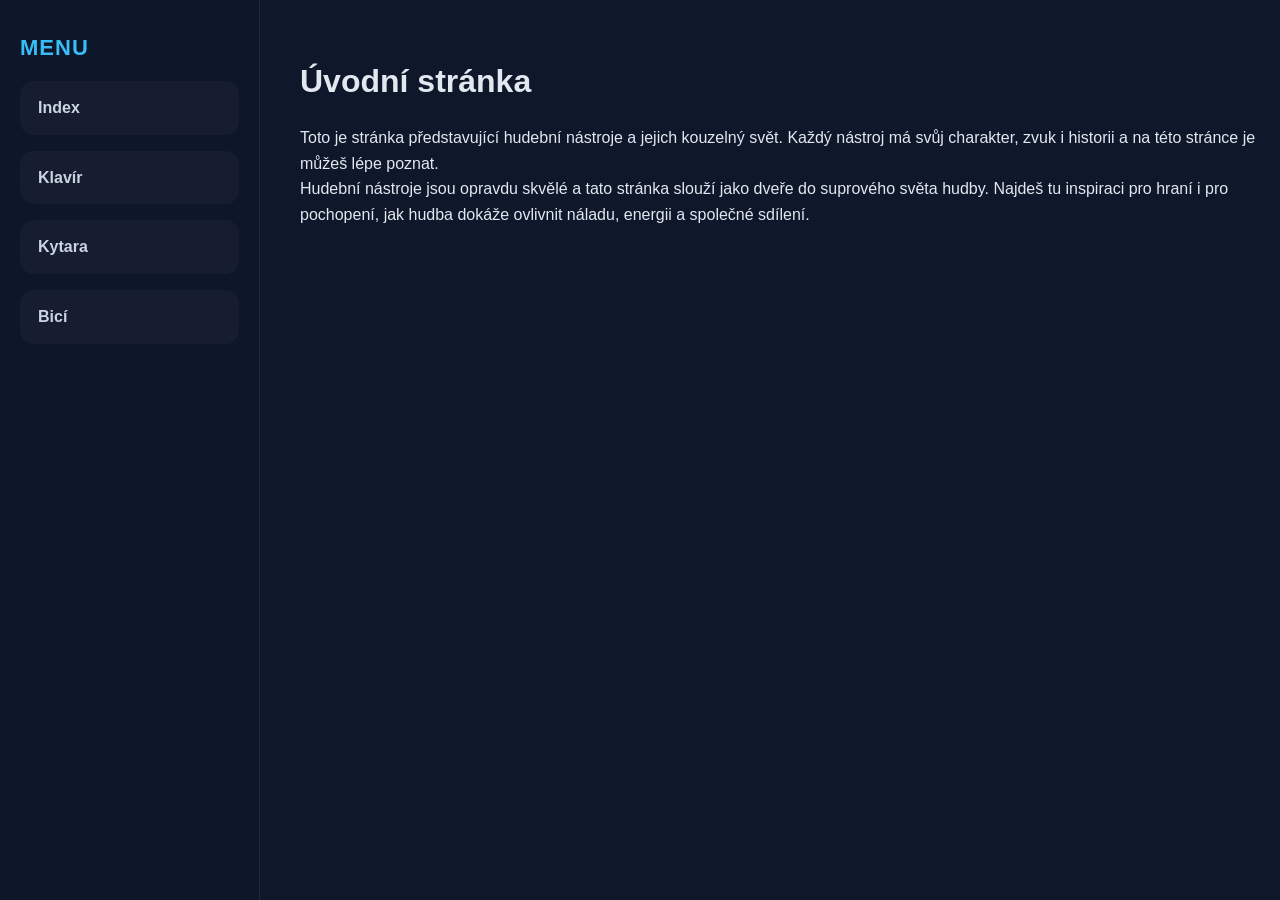
==== index.html @ 00f0c42d "Add files via upload" ====
<!DOCTYPE html>
<html lang="en">
<head>
    <meta charset="UTF-8">
    <meta name="viewport" content="width=device-width, initial-scale=1.0">
    <title>Index</title>
    <link rel="stylesheet" href="style.css">
</head>
<body>
   
    <nav class="sidebar">
        <div class="menu-title">Menu</div>
        <a href="Index.html">Index</a>
        <a href="klavir.html">Klavír</a>
        <a href="kytara.html">Kytara</a>
        <a href="bici.html">Bicí</a>
    </nav>
<header>
    <h1>Úvodní stránka</h1>
</header>
<main>
<p>
    Toto je stránka představující hudební nástroje a jejich kouzelný svět. Každý nástroj má svůj charakter, zvuk i historii a na této stránce je můžeš lépe poznat.
</p>
<p>
    Hudební nástroje jsou opravdu skvělé a tato stránka slouží jako dveře do suprového světa hudby. Najdeš tu inspiraci pro hraní i pro pochopení, jak hudba dokáže ovlivnit náladu, energii a společné sdílení.
</p>
</main>

</body>
</html>
---- style.css ----
/* =========================
   GLOBAL STYLING
========================= */

* {
    margin: 0;
    padding: 0;
    box-sizing: border-box;
    font-family: "Segoe UI", sans-serif;
}

body {
    background: #0f172a;
    color: #e2e8f0;
    line-height: 1.6;
    padding-left: 260px;
    padding-top: 28px;
}

header {
    padding-top: 28px;
    padding-left: 40px;
}

main {
    padding-top: 18px;
    padding-left: 40px;
}

/* =========================
   SIDEBAR MENU
========================= */

nav {
    position: fixed;
    top: 0;
    left: 0;
    bottom: 0;
    width: 260px;
    padding: 30px 20px;
    background: rgba(15, 23, 42, 0.98);
    backdrop-filter: blur(12px);
    display: flex;
    flex-direction: column;
    gap: 16px;
    border-right: 1px solid #1e293b;
    z-index: 1000;
}

nav .menu-title {
    font-size: 22px;
    font-weight: 700;
    color: #38bdf8;
    letter-spacing: 1px;
    text-transform: uppercase;
}

nav a {
    display: block;
    width: 100%;
    padding: 14px 18px;
    border-radius: 14px;
    text-decoration: none;
    color: #cbd5e1;
    background: rgba(255, 255, 255, 0.03);
    transition: background 0.3s, color 0.3s, transform 0.3s;
    font-weight: 600;
}

nav a:hover {
    background: rgba(56, 189, 248, 0.14);
    color: #38bdf8;
    transform: translateX(2px);
}

.instrument-image {
    width: 100%;
    max-width: 760px;
    display: block;
    margin: 0 auto 24px;
    border-radius: 20px;
    border: 1px solid rgba(255,255,255,0.1);
    box-shadow: 0 16px 40px rgba(0, 0, 0, 0.25);
}

/* =========================
   HERO SECTION
========================= */

.logo {
    font-size: 28px;
    font-weight: bold;
    color: #38bdf8;
    letter-spacing: 2px;
}

nav ul {
    display: flex;
    gap: 30px;
    list-style: none;
}

nav ul li a {
    text-decoration: none;
    color: #cbd5e1;
    transition: 0.3s;
    font-weight: 500;
}

nav ul li a:hover {
    color: #38bdf8;
}

/* =========================
   HERO SECTION
========================= */

.hero {
    min-height: 90vh;
    display: flex;
    justify-content: center;
    align-items: center;
    text-align: center;
    padding: 50px;
    background:
        linear-gradient(rgba(15,23,42,0.85), rgba(15,23,42,0.9)),
        url("https://images.unsplash.com/photo-1511379938547-c1f69419868d?q=80&w=1600&auto=format&fit=crop");
    background-size: cover;
    background-position: center;
}

.hero-content {
    max-width: 800px;
}

.hero h1 {
    font-size: 64px;
    margin-bottom: 20px;
    color: #f8fafc;
}

.hero span {
    color: #38bdf8;
}

.hero p {
    font-size: 20px;
    color: #cbd5e1;
    margin-bottom: 35px;
}

.hero button {
    padding: 15px 35px;
    border: none;
    border-radius: 12px;
    background: linear-gradient(135deg, #38bdf8, #6366f1);
    color: white;
    font-size: 17px;
    cursor: pointer;
    transition: 0.3s;
    box-shadow: 0 0 20px rgba(56,189,248,0.3);
}

.hero button:hover {
    transform: translateY(-3px);
    box-shadow: 0 0 25px rgba(99,102,241,0.5);
}

/* =========================
   INFO SECTION
========================= */

.section {
    padding: 100px 10%;
}

.section-title {
    text-align: center;
    margin-bottom: 60px;
}

.section-title h2 {
    font-size: 42px;
    color: #38bdf8;
    margin-bottom: 10px;
}

.section-title p {
    color: #94a3b8;
}

/* =========================
   CARDS
========================= */

.cards {
    display: grid;
    grid-template-columns: repeat(auto-fit, minmax(280px, 1fr));
    gap: 30px;
}

.card {
    background: #1e293b;
    padding: 30px;
    border-radius: 18px;
    transition: 0.3s;
    border: 1px solid transparent;
}

.card:hover {
    transform: translateY(-8px);
    border-color: #38bdf8;
    box-shadow: 0 0 25px rgba(56,189,248,0.15);
}

.card h3 {
    margin-bottom: 15px;
    color: #f8fafc;
    font-size: 24px;
}

.card p {
    color: #cbd5e1;
}

/* =========================
   GALLERY
========================= */

.gallery {
    display: grid;
    grid-template-columns: repeat(auto-fit, minmax(300px, 1fr));
    gap: 25px;
}

.gallery img {
    width: 100%;
    border-radius: 18px;
    transition: 0.4s;
    object-fit: cover;
    height: 250px;
}

.gallery img:hover {
    transform: scale(1.03);
    box-shadow: 0 0 25px rgba(56,189,248,0.2);
}

/* =========================
   FOOTER
========================= */

footer {
    background: #020617;
    padding: 40px;
    text-align: center;
    color: #64748b;
    border-top: 1px solid #1e293b;
}

/* =========================
   SCROLLBAR
========================= */

::-webkit-scrollbar {
    width: 10px;
}

::-webkit-scrollbar-track {
    background: #0f172a;
}

::-webkit-scrollbar-thumb {
    background: #38bdf8;
    border-radius: 10px;
}

/* =========================
   RESPONSIVE
========================= */

@media (max-width: 768px) {

    body {
        padding-left: 0;
    }

    nav {
        position: sticky;
        width: 100%;
        bottom: auto;
        flex-direction: row;
        flex-wrap: wrap;
        justify-content: space-between;
        align-items: center;
        padding: 18px 16px;
        border-right: none;
        border-bottom: 1px solid #1e293b;
    }

    nav .menu-title {
        display: none;
    }

    nav a {
        width: auto;
        padding: 10px 12px;
    }

    .hero h1 {
        font-size: 42px;
    }

    .hero p {
        font-size: 18px;
    }
}
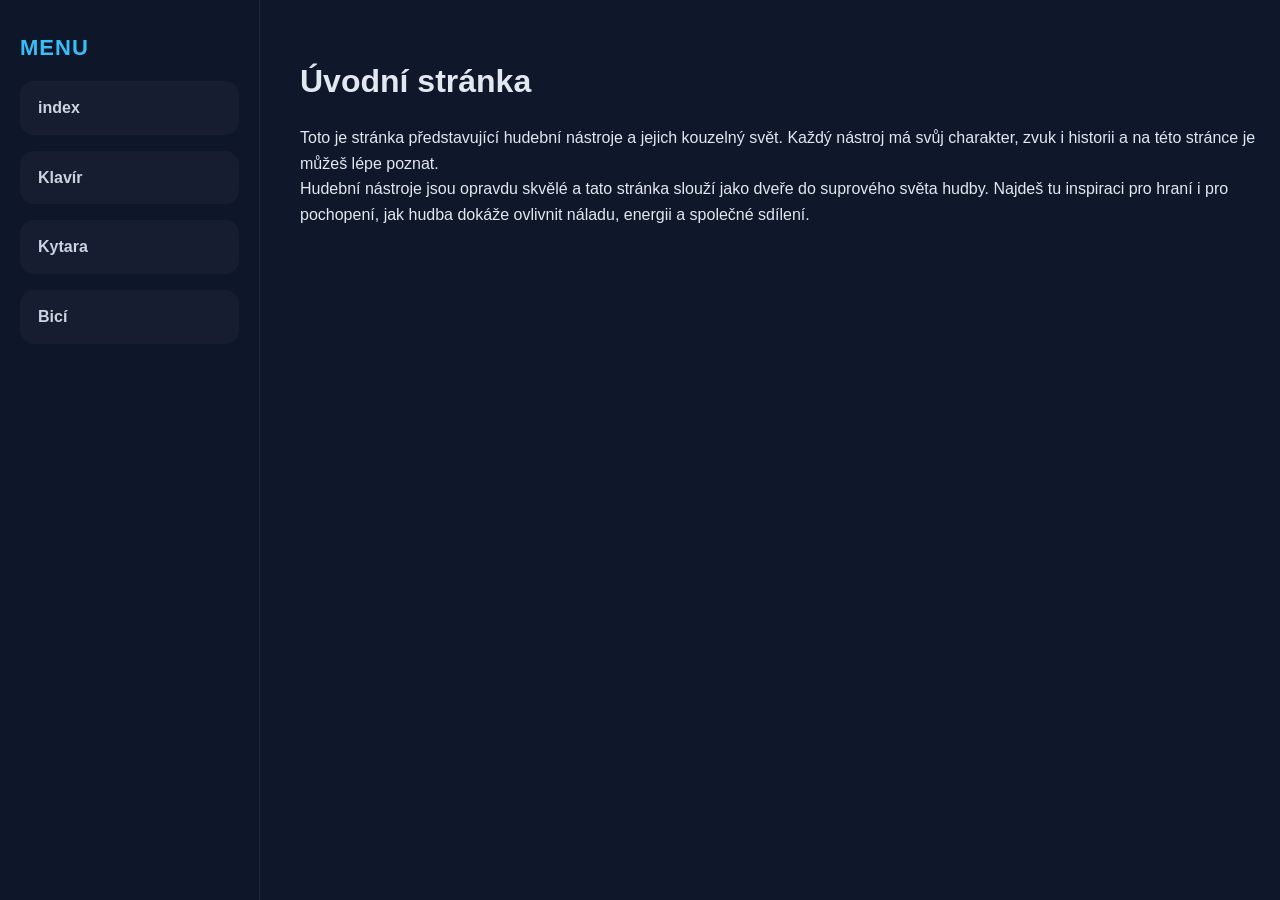
==== commit 2731e8f7: "Add files via upload" ====
--- a/index.html
+++ b/index.html
@@ -8,13 +8,16 @@
 </head>
 <body>
    
-    <nav class="sidebar">
+    <nav class="sidebar" id="mobileNav">
         <div class="menu-title">Menu</div>
-        <a href="Index.html">Index</a>
+        <a href="index.html">index</a>
         <a href="klavir.html">Klavír</a>
         <a href="kytara.html">Kytara</a>
         <a href="bici.html">Bicí</a>
     </nav>
+
+    <button class="menu-toggle" id="menuToggle">☰</button>
+
 <header>
     <h1>Úvodní stránka</h1>
 </header>
@@ -27,5 +30,21 @@
 </p>
 </main>
 
+<script>
+    const menuToggle = document.getElementById('menuToggle');
+    const mobileNav = document.getElementById('mobileNav');
+    
+    menuToggle.addEventListener('click', function() {
+        mobileNav.classList.toggle('active');
+    });
+
+    const navLinks = mobileNav.querySelectorAll('a');
+    navLinks.forEach(link => {
+        link.addEventListener('click', function() {
+            mobileNav.classList.remove('active');
+        });
+    });
+</script>
+
 </body>
 </html>
--- a/style.css
+++ b/style.css
@@ -84,6 +84,32 @@
 }
 
 /* =========================
+   HAMBURGER MENU
+========================= */
+
+.menu-toggle {
+    display: none;
+    position: fixed;
+    top: 16px;
+    left: 16px;
+    width: 44px;
+    height: 44px;
+    background: rgba(56, 189, 248, 0.2);
+    border: 1px solid rgba(56, 189, 248, 0.3);
+    border-radius: 8px;
+    color: #38bdf8;
+    font-size: 24px;
+    cursor: pointer;
+    z-index: 1500;
+    transition: background 0.3s, transform 0.2s;
+}
+
+.menu-toggle:hover {
+    background: rgba(56, 189, 248, 0.3);
+    transform: scale(1.05);
+}
+
+/* =========================
    HERO SECTION
 ========================= */
 
@@ -279,39 +305,152 @@
    RESPONSIVE
 ========================= */
 
+/* Tablet screens (768px to 1024px) */
+@media (max-width: 1024px) {
+    body {
+        padding-left: 220px;
+    }
+
+    nav {
+        width: 220px;
+        padding: 20px 15px;
+    }
+
+    nav a {
+        padding: 12px 14px;
+        font-size: 15px;
+    }
+
+    header {
+        padding-left: 30px;
+    }
+
+    main {
+        padding-left: 30px;
+    }
+
+    .instrument-image {
+        max-width: 600px;
+    }
+}
+
+/* Mobile screens (up to 768px) */
 @media (max-width: 768px) {
+    .menu-toggle {
+        display: flex;
+        align-items: center;
+        justify-content: center;
+    }
 
     body {
         padding-left: 0;
+        padding-top: 16px;
     }
 
     nav {
-        position: sticky;
+        position: fixed;
+        top: 0;
+        left: -260px;
+        width: 260px;
+        height: 100vh;
+        transition: left 0.3s ease;
+        z-index: 2000;
+    }
+
+    nav.active {
+        left: 0;
+    }
+
+    nav .menu-title {
+        display: block;
+        margin-bottom: 20px;
+    }
+
+    nav a {
         width: 100%;
-        bottom: auto;
-        flex-direction: row;
-        flex-wrap: wrap;
-        justify-content: space-between;
-        align-items: center;
-        padding: 18px 16px;
-        border-right: none;
-        border-bottom: 1px solid #1e293b;
-    }
-
-    nav .menu-title {
-        display: none;
-    }
-
-    nav a {
-        width: auto;
-        padding: 10px 12px;
+        padding: 14px 16px;
+        display: block;
+    }
+
+    header {
+        padding-left: 16px;
+        padding-right: 16px;
+    }
+
+    header h1,
+    header h2 {
+        font-size: 28px;
+    }
+
+    main {
+        padding-left: 16px;
+        padding-right: 16px;
+    }
+
+    main p {
+        font-size: 16px;
+        line-height: 1.5;
+    }
+
+    .instrument-image {
+        max-width: 100%;
+        margin: 0 auto 16px;
     }
 
     .hero h1 {
-        font-size: 42px;
+        font-size: 36px;
     }
 
     .hero p {
-        font-size: 18px;
-    }
-}
+        font-size: 16px;
+    }
+
+    button {
+        width: 100%;
+        max-width: 300px;
+        font-size: 15px;
+        padding: 12px 24px;
+    }
+}
+
+/* Small mobile screens (up to 480px) */
+@media (max-width: 480px) {
+    body {
+        padding-top: 14px;
+    }
+
+    header h1,
+    header h2 {
+        font-size: 22px;
+        margin-bottom: 14px;
+    }
+
+    main {
+        padding-left: 12px;
+        padding-right: 12px;
+        padding-top: 12px;
+    }
+
+    main p {
+        font-size: 14px;
+        line-height: 1.5;
+    }
+
+    .instrument-image {
+        border-radius: 12px;
+        margin-bottom: 12px;
+    }
+
+    button {
+        font-size: 14px;
+        padding: 10px 16px;
+    }
+
+    .hero h1 {
+        font-size: 26px;
+    }
+
+    .hero p {
+        font-size: 14px;
+    }
+}
